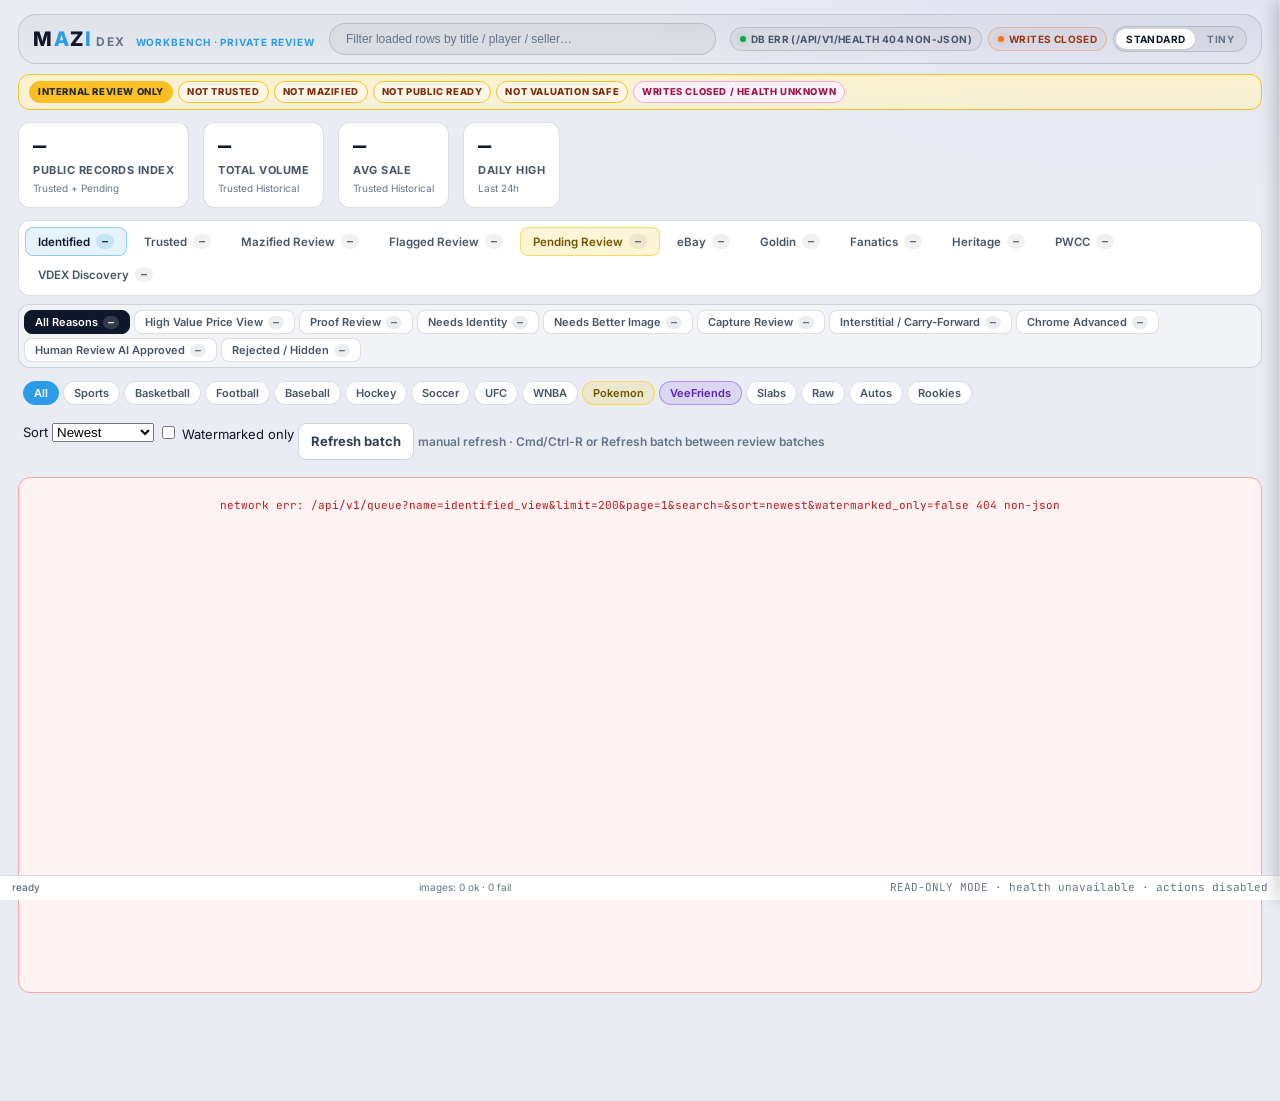
==== index.html @ 33706efd "Initial commit: mazidex-admin review workbench (8504) Private review workbench (FastAPI/uvicorn :850" ====
<!doctype html>
<html lang="en">
<head>
<meta charset="utf-8">
<meta name="viewport" content="width=device-width, initial-scale=1">
<title>MaziDex Workbench (private)</title>
<link rel="preconnect" href="https://fonts.googleapis.com">
<link rel="preconnect" href="https://fonts.gstatic.com" crossorigin>
<link href="https://fonts.googleapis.com/css2?family=Inter:wght@400;500;600;700;800&family=JetBrains+Mono:wght@400;600;700&display=swap" rel="stylesheet">
<link rel="stylesheet" href="/static/app.css?v=20260625-identified-all-v1">
</head>
<body class="density-standard">
<div class="shell">

  <!-- ===== HEADER ===== -->
  <header class="header" role="banner">
    <div class="brand">
      <div class="logo" aria-label="MaziDex logo">
        <span class="m">M</span><span class="a">A</span><span class="z">Z</span><span class="i">I</span><span class="dex">DEX</span>
      </div>
      <span class="tagline">Workbench &middot; Private Review</span>
    </div>
    <div class="search" role="search">
      <input id="filterSearch" type="search" placeholder="Filter loaded rows by title / player / seller…" autocomplete="off">
    </div>
    <div class="status-strip">
      <span class="status-pill"><span class="dot"></span> <span id="dbPill">db …</span></span>
      <span class="status-pill is-write" id="writePill"><span class="dot"></span> Write DRY-RUN</span>
      <div class="density-picker" role="radiogroup" aria-label="Tile density">
        <button class="density-btn is-active" data-density="standard" type="button" role="radio" aria-checked="true" title="Standard — readable tiles">Standard</button>
        <button class="density-btn" data-density="tiny" type="button" role="radio" aria-checked="false" title="Tiny — dense scan grid">Tiny</button>
      </div>
    </div>
  </header>

  <!-- ===== SAFETY BANNER ===== -->
  <div class="safety-banner" role="alert">
    <span class="sb-chip sb-internal">INTERNAL REVIEW ONLY</span>
    <span class="sb-chip">NOT TRUSTED</span>
    <span class="sb-chip">NOT MAZIFIED</span>
    <span class="sb-chip">NOT PUBLIC READY</span>
    <span class="sb-chip">NOT VALUATION SAFE</span>
    <span class="sb-chip sb-write" id="writeBanner">WRITE DRY-RUN / WRITES DISABLED</span>
  </div>

  <!-- ===== HEADER STATS ===== -->
  <section class="hero-stats" id="heroStats" aria-label="Workbench index stats">
    <div class="hero-stat" title="Trusted + Pending rows visible to the workbench.">
      <div class="hero-stat-val" id="statTotal">—</div>
      <div class="hero-stat-label">Public Records Index</div>
      <div class="hero-stat-sub">Trusted + Pending</div>
    </div>
    <div class="hero-stat">
      <div class="hero-stat-val" id="statVolume">—</div>
      <div class="hero-stat-label">Total Volume</div>
      <div class="hero-stat-sub">Trusted Historical</div>
    </div>
    <div class="hero-stat">
      <div class="hero-stat-val" id="statAvg">—</div>
      <div class="hero-stat-label">Avg Sale</div>
      <div class="hero-stat-sub">Trusted Historical</div>
    </div>
    <div class="hero-stat">
      <div class="hero-stat-val" id="statHigh">—</div>
      <div class="hero-stat-label">Daily High</div>
      <div class="hero-stat-sub">Last 24h</div>
    </div>
  </section>

  <!-- ===== PRIMARY NAV (Sources) ===== -->
  <nav class="primary-nav" id="sourceNav" role="tablist" aria-label="Sources">
    <button class="tab is-active" role="tab" aria-selected="true"  data-source="identified">
      <span class="tab-label">Identified</span>
      <span class="tab-count" data-count-for="identified">—</span>
    </button>
    <button class="tab" role="tab" aria-selected="false"  data-source="trusted">
      <span class="tab-label">Trusted</span>
      <span class="tab-count" data-count-for="trusted">—</span>
    </button>
    <button class="tab" role="tab" aria-selected="false" data-source="mazified">
      <span class="tab-label">Mazified Review</span>
      <span class="tab-count" data-count-for="mazified">—</span>
    </button>
    <button class="tab" role="tab" aria-selected="false" data-source="flagged_review">
      <span class="tab-label">Flagged Review</span>
      <span class="tab-count" data-count-for="flagged_review">—</span>
    </button>
    <button class="tab tab-pending" role="tab" aria-selected="false" data-source="working_queue">
      <span class="tab-label">Pending Review</span>
      <span class="tab-count" data-count-for="working_queue">—</span>
    </button>
    <button class="tab" role="tab" aria-selected="false" data-source="ebay">
      <span class="tab-label">eBay</span>
      <span class="tab-count" data-count-for="ebay">—</span>
    </button>
    <button class="tab" role="tab" aria-selected="false" data-source="goldin">
      <span class="tab-label">Goldin</span>
      <span class="tab-count" data-count-for="goldin">—</span>
    </button>
    <button class="tab" role="tab" aria-selected="false" data-source="fanatics">
      <span class="tab-label">Fanatics</span>
      <span class="tab-count" data-count-for="fanatics">—</span>
    </button>
    <button class="tab" role="tab" aria-selected="false" data-source="heritage">
      <span class="tab-label">Heritage</span>
      <span class="tab-count" data-count-for="heritage">—</span>
    </button>
    <button class="tab" role="tab" aria-selected="false" data-source="pwcc">
      <span class="tab-label">PWCC</span>
      <span class="tab-count" data-count-for="pwcc">—</span>
    </button>
    <button class="tab" role="tab" aria-selected="false" data-source="vdex_discovery" hidden>
      <span class="tab-label">VDEX Discovery</span>
      <span class="tab-count" data-count-for="vdex_discovery">—</span>
    </button>
  </nav>

  <!-- ===== REVIEW SUBNAV (shown for Working Queue source) ===== -->
  <nav class="review-subnav" id="reviewSubnav" role="tablist" aria-label="Review queues" hidden>
    <button class="rtab is-active" data-queue="working">All Reasons <span class="count" data-count="working">—</span></button>
    <button class="rtab" data-queue="high_value">High Value Price View <span class="count" data-count="high_value">—</span></button>
    <button class="rtab" data-queue="proof_review">Proof Review <span class="count" data-count="proof_review">—</span></button>
    <button class="rtab" data-queue="needs_identity">Needs Identity <span class="count" data-count="needs_identity">—</span></button>
    <button class="rtab" data-queue="needs_better_image">Needs Better Image <span class="count" data-count="needs_better_image">—</span></button>
    <button class="rtab" data-queue="capture_review">Capture Review <span class="count" data-count="capture_review">—</span></button>
    <button class="rtab" data-queue="interstitial_carry_forward">Interstitial / Carry-Forward <span class="count" data-count="interstitial_carry_forward">—</span></button>
    <button class="rtab" data-queue="chrome_advanced">Chrome Advanced <span class="count" data-count="chrome_advanced">—</span></button>
    <button class="rtab" data-queue="human_review_ai_approved">Human Review AI Approved <span class="count" data-count="human_review_ai_approved">—</span></button>
    <button class="rtab" data-queue="rejected_hidden">Rejected / Hidden <span class="count" data-count="rejected_hidden">—</span></button>
  </nav>
  <div class="queue-view-note" id="queueViewNote" hidden>
    Tabs are review filters/views. Rows can appear in more than one view; High Value is price metadata only.
  </div>

  <!-- ===== CATEGORY CHIPS ===== -->
  <div class="subnav" id="catNav" role="tablist" aria-label="Categories">
    <button class="subtab is-active" data-cat="all">All</button>
    <button class="subtab" data-cat="sports">Sports</button>
    <button class="subtab" data-cat="basketball">Basketball</button>
    <button class="subtab" data-cat="football">Football</button>
    <button class="subtab" data-cat="baseball">Baseball</button>
    <button class="subtab" data-cat="hockey">Hockey</button>
    <button class="subtab" data-cat="soccer">Soccer</button>
    <button class="subtab" data-cat="ufc">UFC</button>
    <button class="subtab" data-cat="wnba">WNBA</button>
    <button class="subtab subtab-pokemon" data-cat="pokemon">Pokemon</button>
    <button class="subtab subtab-veefriends" data-cat="veefriends">VeeFriends</button>
    <button class="subtab" data-cat="slabs">Slabs</button>
    <button class="subtab" data-cat="raw">Raw</button>
    <button class="subtab" data-cat="autos">Autos</button>
    <button class="subtab" data-cat="rookies">Rookies</button>
  </div>

  <!-- ===== GRID ===== -->
  <main id="grid" class="grid"></main>

  <!-- ===== DRAWER ===== -->
  <div id="drawer" class="drawer hidden" aria-hidden="true">
    <button id="drawer-close" class="drawer-close" aria-label="Close">&times;</button>
    <div id="drawer-content" class="drawer-content">loading…</div>
  </div>

  <!-- ===== FOOTER ===== -->
  <footer class="footbar">
    <span id="footer-status">ready</span>
    <span id="img-stats" class="muted">images: 0 ok &middot; 0 fail</span>
    <span class="muted" id="footer-write-state">read-only v0 &middot; decision writes disabled &middot; POST returns 503 dry-run echo</span>
  </footer>

</div>

<script src="/static/app.js?v=20260625-identified-all-v1" defer></script>
</body>
</html>
---- static/app.css ----
/* mazidex-admin v0.0.3 — 9009-aligned light theme, dense panels, card-first grid. */

:root {
  --bg:            #e9ecf2;
  --panel:         #ffffff;
  --panel-2:       #f1f3f7;
  --panel-3:       #e2e6ee;
  --text:          #0f172a;
  --muted:         #475569;
  --muted-2:       #64748b;
  --hairline:      rgba(15, 23, 42, 0.14);
  --grid:          rgba(15, 23, 42, 0.08);

  --brittany:      #2d9ce6;
  --brittany-soft: rgba(45, 156, 230, 0.12);
  --purple:        #7c3aed;
  --purple-soft:   rgba(124, 58, 237, 0.12);
  --orange:        #f97316;
  --orange-soft:   rgba(249, 115, 22, 0.12);
  --green:         #16a34a;
  --red:           #dc2626;

  --wn-yellow:        #f5c518;
  --wn-yellow-soft:   rgba(245, 197, 24, 0.18);
  --wn-yellow-line:   rgba(245, 197, 24, 0.55);
  --wn-text:          #6f5500;

  --pk-yellow:        #ffcb05;
  --pk-yellow-soft:   rgba(255, 203, 5, 0.14);
  --pk-text:          #6f5500;

  --font-sans: "Inter", -apple-system, BlinkMacSystemFont, "SF Pro Display",
               "Segoe UI", Roboto, Helvetica, Arial, sans-serif;
  --font-mono: "JetBrains Mono", "SF Mono", ui-monospace, Menlo, Consolas, monospace;

  --r-sm: 8px;
  --r-md: 12px;
  --r-lg: 18px;
  --shadow-1: 0 1px 2px rgba(15, 23, 42, 0.06), 0 6px 18px rgba(15, 23, 42, 0.10);
}

* { box-sizing: border-box; }
html, body {
  margin: 0; padding: 0;
  background: var(--bg);
  color: var(--text);
  font-family: var(--font-sans);
  font-size: 13px;
  line-height: 1.45;
  -webkit-font-smoothing: antialiased;
}
body {
  min-height: 100vh;
  background:
    radial-gradient(900px 500px at 88% -10%, rgba(123,92,255,0.08), transparent 60%),
    radial-gradient(700px 400px at -10% 120%, rgba(63,167,255,0.08), transparent 60%),
    var(--bg);
  background-attachment: fixed;
  padding-bottom: 36px;
}
button { font-family: inherit; cursor: pointer; }
img { display: block; max-width: 100%; }

.shell { max-width: 1480px; margin: 0 auto; padding: 14px 18px 60px; }

/* ───────── Header ───────── */
.header {
  display: grid;
  grid-template-columns: auto 1fr auto;
  gap: 14px;
  align-items: center;
  padding: 8px 14px;
  background: linear-gradient(180deg, rgba(0,0,0,0.04), rgba(0,0,0,0.01));
  border: 1px solid var(--hairline);
  border-radius: var(--r-lg);
}
.brand { display: flex; align-items: baseline; gap: 10px; }
.logo {
  font-weight: 800; font-size: 20px; letter-spacing: 0.5px;
  display: inline-flex; align-items: baseline; gap: 1px;
}
.logo .m, .logo .z { color: var(--text); }
.logo .a, .logo .i { color: var(--brittany); }
.logo .dex {
  font-size: 12px; font-weight: 700; letter-spacing: 1.5px;
  color: var(--muted-2); margin-left: 4px;
}
.tagline {
  color: var(--brittany);
  font-size: 10px; font-weight: 700; letter-spacing: 0.9px;
  text-transform: uppercase;
}
.search {
  position: relative; display: flex; align-items: center;
  width: min(540px, 100%); margin: 0 auto;
  padding: 7px 14px;
  border-radius: 999px;
  background: rgba(0,0,0,0.04);
  border: 1px solid var(--hairline);
  transition: border-color 0.15s, box-shadow 0.15s;
}
.search:focus-within {
  border-color: rgba(45,156,230,0.55);
  box-shadow: 0 0 0 3px rgba(45,156,230,0.10);
}
.search input {
  flex: 1; background: transparent; border: 0; outline: 0;
  color: var(--text); font-size: 12px;
}
.search input::placeholder { color: var(--muted-2); }

.status-strip {
  display: flex; align-items: center; gap: 6px;
  flex-wrap: wrap; justify-content: flex-end;
}
.status-pill {
  display: inline-flex; align-items: center; gap: 5px;
  padding: 4px 9px;
  font-size: 10px; font-weight: 700; letter-spacing: 0.4px;
  text-transform: uppercase;
  border-radius: 999px;
  border: 1px solid var(--hairline);
  background: rgba(0,0,0,0.03);
  color: var(--muted);
}

.pager-control {
  display: inline-flex;
  align-items: center;
  gap: 6px;
  padding: 3px 6px;
  border: 1px solid var(--hairline);
  border-radius: var(--r-sm);
  background: rgba(255,255,255,0.72);
  color: var(--muted);
  font-size: 11px;
  font-weight: 700;
}
.pager-control select {
  height: 26px;
  border: 1px solid var(--hairline);
  border-radius: 6px;
  background: #fff;
  color: var(--text);
  font: inherit;
}
.pager-control button {
  width: 26px;
  height: 26px;
  border: 1px solid var(--hairline);
  border-radius: 6px;
  background: #fff;
  color: var(--text);
  font-size: 18px;
  line-height: 1;
}
.pager-control button:disabled {
  opacity: 0.4;
  cursor: default;
}
.page-label,
.row-window {
  white-space: nowrap;
}
.row-window {
  color: var(--muted-2);
}
.status-pill .dot {
  width: 6px; height: 6px; border-radius: 50%;
  background: var(--green);
  box-shadow: 0 0 6px rgba(22,163,74,0.55);
}
.status-pill.is-write .dot { background: var(--orange); box-shadow: 0 0 6px rgba(249,115,22,0.55); }
.status-pill.is-write { color: #9a3412; border-color: rgba(249,115,22,0.35); }

.density-picker {
  display: inline-flex; gap: 2px;
  border-radius: 999px; padding: 2px;
  background: rgba(0,0,0,0.04);
  border: 1px solid var(--hairline);
}
.density-btn {
  background: transparent; border: 0; border-radius: 999px;
  padding: 4px 10px; font-size: 10px; font-weight: 700;
  letter-spacing: 0.4px; text-transform: uppercase;
  color: var(--muted-2);
}
.density-btn:hover { color: var(--text); }
.density-btn.is-active {
  background: var(--panel); color: var(--text);
  box-shadow: 0 1px 2px rgba(15,23,42,0.10);
}

/* ───────── Safety banner ───────── */
.safety-banner {
  display: flex; flex-wrap: wrap; gap: 5px;
  margin-top: 10px;
  padding: 6px 10px;
  background: linear-gradient(0deg, rgba(254,243,199,0.65), rgba(254,243,199,0.85));
  border: 1px solid #fbbf24;
  border-radius: var(--r-md);
}
.sb-chip {
  font-size: 9.5px; font-weight: 800; letter-spacing: 0.6px;
  padding: 3px 8px; border-radius: 999px;
  background: #fff7e6; color: #7c2d12;
  border: 1px solid #fbbf24;
}
.sb-chip.sb-internal { background: #fbbf24; color: #1f2937; }
.sb-chip.sb-write { background: #fdf2f8; color: #9d174d; border-color: #f9a8d4; }

/* ───────── Hero stats ───────── */
.hero-stats {
  display: flex;
  flex-wrap: wrap;
  align-items: stretch;
  gap: 14px;
  margin-top: 12px;
}
.hero-funnel {
  display: flex;
  align-items: stretch;
  gap: 10px;
  flex: 1 1 auto;
  min-width: 0;
}
.hero-funnel .hero-stat { flex: 1 1 0; min-width: 0; }
.hero-aside { display: flex; flex: 0 0 auto; }
.hero-funnel-arrow {
  flex: 0 0 auto;
  align-self: center;
  font-size: 18px; font-weight: 700;
  color: var(--muted-2);
  user-select: none;
}
.hero-stat {
  background: var(--panel);
  border: 1px solid var(--hairline);
  border-radius: var(--r-md);
  padding: 12px 14px;
  position: relative;
  transition: border-color 0.12s, box-shadow 0.12s;
}
.hero-stat-aside { border-style: dashed; min-width: 150px; }
.hero-stat:hover { border-color: rgba(45,156,230,0.35); box-shadow: var(--shadow-1); }
.hero-stat-val {
  font-family: var(--font-mono);
  font-weight: 700; font-size: 22px;
  color: var(--text);
  line-height: 1.1;
}
.hero-stat-label {
  font-size: 11px; font-weight: 700; letter-spacing: 0.5px;
  text-transform: uppercase; color: var(--muted);
  margin-top: 4px;
}
.hero-stat-sub {
  font-size: 10px; color: var(--muted-2); margin-top: 2px;
}

/* ───────── Primary nav (sources) ───────── */
.primary-nav {
  display: flex; flex-wrap: wrap; gap: 4px;
  margin-top: 12px;
  padding: 6px;
  background: var(--panel);
  border: 1px solid var(--hairline);
  border-radius: var(--r-md);
}
.primary-nav .tab {
  display: inline-flex; align-items: center; gap: 6px;
  padding: 6px 12px;
  font-size: 11.5px; font-weight: 600;
  border-radius: var(--r-sm);
  background: transparent;
  border: 1px solid transparent;
  color: var(--muted);
}
.primary-nav .tab:hover { background: rgba(45,156,230,0.06); color: var(--text); }
.primary-nav .tab.is-active {
  background: var(--brittany-soft);
  border-color: rgba(45,156,230,0.45);
  color: var(--text);
}
.primary-nav .tab .tab-count {
  font-family: var(--font-mono);
  font-size: 10px; font-weight: 700;
  padding: 1px 6px; border-radius: 999px;
  background: rgba(15,23,42,0.06);
  color: var(--muted);
}
.primary-nav .tab.is-active .tab-count {
  background: rgba(45,156,230,0.18);
  color: var(--text);
}
.primary-nav .tab-pending {
  border-color: rgba(245,197,24,0.55);
  background: var(--wn-yellow-soft);
  color: var(--wn-text);
}
.primary-nav .tab-pending.is-active {
  background: var(--wn-yellow);
  color: #1f2937;
  border-color: #b8860b;
}

/* ───────── Review subnav (queue filters under Working Queue) ───────── */
.review-subnav {
  display: flex; flex-wrap: wrap; gap: 4px;
  margin-top: 8px;
  padding: 5px;
  background: var(--panel-2);
  border: 1px solid var(--hairline);
  border-radius: var(--r-md);
}
.review-subnav .rtab {
  display: inline-flex; align-items: center; gap: 5px;
  padding: 4px 10px;
  font-size: 11px; font-weight: 600;
  border-radius: var(--r-sm);
  background: var(--panel);
  border: 1px solid var(--hairline);
  color: var(--muted);
}
.review-subnav .rtab:hover { color: var(--text); border-color: rgba(45,156,230,0.45); }
.review-subnav .rtab.is-active {
  background: var(--text); color: #fff; border-color: var(--text);
}
.review-subnav .rtab .count {
  font-family: var(--font-mono);
  font-size: 10px;
  padding: 0 5px; border-radius: 999px;
  background: rgba(15,23,42,0.08);
  color: var(--muted);
}
.review-subnav .rtab.is-active .count {
  background: rgba(255,255,255,0.15); color: #fff;
}
.queue-view-note {
  margin: 6px 5px 0;
  color: var(--muted);
  font-size: 11px;
  line-height: 1.4;
}

/* ───────── Category subnav ───────── */
.subnav {
  display: flex; flex-wrap: wrap; gap: 4px;
  margin-top: 8px;
  padding: 5px;
  background: transparent;
}
.subtab {
  padding: 4px 10px;
  font-size: 11px; font-weight: 600;
  border-radius: 999px;
  background: var(--panel);
  border: 1px solid var(--hairline);
  color: var(--muted);
}
.subtab:hover { color: var(--text); border-color: rgba(45,156,230,0.45); }
.subtab.is-active {
  background: var(--brittany); color: #fff; border-color: var(--brittany);
}
.subtab-pokemon { border-color: rgba(255,203,5,0.55); background: var(--pk-yellow-soft); color: var(--pk-text); }
.subtab-pokemon.is-active { background: var(--pk-yellow); color: #1f2937; border-color: #b8860b; }
.subtab-veefriends { border-color: rgba(124,58,237,0.45); background: var(--purple-soft); color: #5b21b6; }
.subtab-veefriends.is-active { background: var(--purple); color: #fff; border-color: var(--purple); }

/* ───────── Grid ───────── */
.grid {
  display: grid;
  grid-template-columns: repeat(auto-fill, minmax(220px, 1fr));
  gap: 10px;
  padding: 12px 0;
  min-height: 60vh;
  transition: opacity 0.10s ease;
}
body.density-tiny .grid {
  grid-template-columns: repeat(auto-fill, minmax(140px, 1fr));
  gap: 6px;
}

/* While a new lane/source is being fetched we dim the grid so any
   in-flight tiles read as "transient" and the previous lane cannot
   appear to overlap the new one. startLoading() in app.js adds the
   class; the next renderGrid() removes it implicitly via endLoading(). */
.grid.is-loading {
  opacity: 0.35;
  pointer-events: none;
}
.empty.loading {
  color: var(--muted-2);
  font-style: italic;
  border-style: dashed;
}

/* ───────── Tile (card-first) ───────── */
.tile {
  background: var(--panel);
  border: 1px solid var(--hairline);
  border-radius: var(--r-md);
  overflow: hidden;
  cursor: pointer;
  display: flex; flex-direction: column;
  transition: transform 0.05s, border-color 0.10s, box-shadow 0.10s;
}
.tile:hover {
  border-color: rgba(45,156,230,0.55);
  box-shadow: var(--shadow-1);
  transform: translateY(-1px);
}
.tile.bucket-trusted_candidate { border-left: 3px solid var(--green); }
.tile.bucket-review_high_value { border-left: 3px solid var(--orange); }
.tile.bucket-flag_review       { border-left: 3px solid var(--red); }
.tile.bucket-raw_only          { border-left: 3px solid var(--muted); }
.tile.bucket-reject_evidence   { border-left: 3px solid #7f1d1d; }

.tile-img-wrap {
  width: 100%;
  aspect-ratio: 3 / 4;
  background: #fafbfd;
  display: flex; align-items: center; justify-content: center;
  overflow: hidden;
  position: relative;
}
.tile-img {
  width: 100%; height: 100%;
  object-fit: contain;
  background: #fff;
  display: block;
}
.tile-img-fallback {
  position: absolute; inset: 0;
  display: none;
  align-items: center; justify-content: center;
  flex-direction: column;
  background: #f1f3f7;
  color: var(--muted-2);
  font-size: 10px;
  text-align: center;
  padding: 8px;
}
.tile-img-fallback.show { display: flex; }
.tile-img-fallback .icon {
  font-size: 22px; opacity: 0.5; line-height: 1; margin-bottom: 4px;
}

.tile-body { padding: 6px 8px 8px; }
.tile-title {
  font-weight: 700; font-size: 12px;
  color: var(--text);
  line-height: 1.25;
  display: -webkit-box;
  -webkit-line-clamp: 2;
  -webkit-box-orient: vertical;
  overflow: hidden;
  margin-bottom: 3px;
  min-height: 2.5em;
}
.tile-sub {
  font-size: 10px; color: var(--muted);
  line-height: 1.3;
  display: -webkit-box;
  -webkit-line-clamp: 1;
  -webkit-box-orient: vertical;
  overflow: hidden;
  margin-bottom: 4px;
}
.tile-meta {
  font-size: 10px; color: var(--muted);
  line-height: 1.4;
  display: flex; flex-wrap: wrap; gap: 4px 8px;
}
.tile-meta .price { font-weight: 800; color: #047857; font-size: 12px; }
.tile-meta .source-badge {
  font-family: ui-monospace, SFMono-Regular, Menlo, monospace;
  font-size: 9px;
  padding: 0 5px;
  border-radius: 3px;
  background: #eef2ff;
  border: 1px solid #818cf8;
  color: #3730a3;
  font-weight: 700;
}
.tile-meta .seller { color: #1d4ed8; }
.tile-meta .auction { color: var(--muted-2); }
.tile-chips { display: flex; flex-wrap: wrap; gap: 2px; margin-top: 5px; }
.why-here {
  margin-top: 4px;
  color: var(--muted);
  font-size: 9.5px;
  line-height: 1.35;
}

/* ───────── Safety badges (row-defect signals, separate from posture chips) ─────────
   Posture chips above are LANE state. Safety badges are ROW DEFECTS.
   Rendered as a separate row below tile-chips with a thin top divider so
   operators can read them at a glance. Absent values render as "unknown",
   never "safe". */
.safety-badges {
  display: flex; flex-wrap: wrap; gap: 2px;
  margin-top: 4px;
  padding-top: 4px;
  border-top: 1px dashed var(--hairline);
}
.safety-badge {
  font-size: 9px;
  padding: 1px 6px;
  border-radius: 2px;
  border: 1px solid var(--hairline);
  background: var(--panel-2);
  color: var(--muted);
  letter-spacing: 0.2px;
  white-space: nowrap;
  line-height: 1.5;
  font-family: ui-monospace, SFMono-Regular, Menlo, monospace;
}
.safety-badge.sev-unknown {
  background: #f1f5f9; border-color: #cbd5e1; color: #64748b;
  font-style: italic;
}
.safety-badge.sev-ok {
  background: #ecfdf5; border-color: #34d399; color: #065f46;
}
.safety-badge.sev-info {
  background: #eff6ff; border-color: #60a5fa; color: #1d4ed8;
}
.safety-badge.sev-warn {
  background: #fffbeb; border-color: #fbbf24; color: #92400e;
}
.safety-badge.sev-block {
  background: #fef2f2; border-color: #fb7185; color: #be123c; font-weight: 700;
}
.price-audit-badges {
  display: flex;
  flex-wrap: wrap;
  gap: 3px;
  margin-top: 4px;
  padding-top: 4px;
  border-top: 1px dashed var(--hairline);
}
.price-audit-badge {
  font-size: 9px;
  padding: 1px 6px;
  border-radius: 2px;
  border: 1px solid var(--hairline);
  letter-spacing: 0.2px;
  white-space: nowrap;
  line-height: 1.5;
  font-family: ui-monospace, SFMono-Regular, Menlo, monospace;
  font-weight: 800;
}
.price-audit-badge.red {
  background: #fef2f2;
  border-color: #ef4444;
  color: #991b1b;
}
.price-audit-badge.amber {
  background: #fffbeb;
  border-color: #f59e0b;
  color: #92400e;
}

/* Tiny density adjustments — keep tiles clickable, lose padding */
body.density-tiny .tile-body { padding: 4px 6px 6px; }
body.density-tiny .tile-title {
  font-size: 11px;
  -webkit-line-clamp: 2;
  min-height: 2.4em;
  margin-bottom: 2px;
}
body.density-tiny .tile-sub { display: none; }
body.density-tiny .tile-meta { font-size: 9.5px; gap: 3px 6px; }
body.density-tiny .tile-meta .price { font-size: 11px; }
body.density-tiny .tile-chips { display: none; }
body.density-tiny .why-here { display: none; }
body.density-tiny .safety-badges { display: none; }

/* ───────── Chips ───────── */
.chip {
  font-size: 9px;
  padding: 1px 6px;
  border-radius: 3px;
  background: var(--panel-2);
  border: 1px solid var(--hairline);
  color: var(--muted);
  letter-spacing: 0.2px;
  white-space: nowrap;
  line-height: 1.5;
}
.chip.internal { background: #fef3c7; border-color: #fbbf24; color: #78350f; font-weight: 700; }
.chip.not-trusted, .chip.not-mazified, .chip.not-public-ready,
.chip.not-valuation-safe { background: #fef2f2; border-color: #fca5a5; color: #991b1b; }
.chip.high-value { background: #ecfdf5; border-color: #34d399; color: #065f46; font-weight: 700; }
.chip.proof-blocked, .chip.hard-blocked,
.chip.proof-internal-only { background: #fff1f2; border-color: #fb7185; color: #be123c; }
.chip.visual-context-hold { background: #fce7f3; border-color: #f9a8d4; color: #9d174d; }
.chip.binding-review, .chip.identity-repair { background: #f5f3ff; border-color: #c084fc; color: #6d28d9; }
.chip.human-review-required { background: #fffbeb; border-color: #fbbf24; color: #92400e; }
.chip.public-image-safe-false { background: var(--panel-2); border-color: var(--hairline); color: var(--muted); }

/* External reference-comp chips (eBay / Goldin tiles) */
.chip.external-comp {
  background: #eef2ff; border-color: #818cf8; color: #3730a3; font-weight: 700;
}
.chip.reference-only {
  background: #f1f5f9; border-color: #94a3b8; color: #334155;
}
.chip.obo-excluded {
  background: #f0fdf4; border-color: #4ade80; color: #166534;
}
.chip.verified-price-eligible {
  background: #ecfeff; border-color: #22d3ee; color: #155e75; font-weight: 700;
}

/* External tile (eBay / Goldin) — visually distinct from Whatnot tiles
   so QA can tell at a glance these are NOT Whatnot captures.            */
.tile.tile-external {
  border-left: 3px solid #818cf8;
  cursor: default;
}
.tile.tile-external .tile-img { background: #fafafa; }
.tile.tile-external:hover {
  /* No "open drawer" affordance — these tiles do not open the drawer. */
  box-shadow: none;
  transform: none;
}

/* ───────── Drawer ───────── */
.drawer {
  position: fixed; top: 0; right: 0; height: 100vh;
  width: min(1320px, 96vw);
  background: var(--panel);
  box-shadow: -4px 0 16px rgba(0,0,0,0.20);
  overflow-y: auto;
  z-index: 50;
  transition: transform 0.15s;
}
.drawer.hidden { transform: translateX(100%); pointer-events: none; }
.drawer-close {
  position: absolute; top: 8px; right: 10px;
  background: var(--panel-2); border: 1px solid var(--hairline); border-radius: 6px;
  font-size: 20px; line-height: 1;
  color: var(--muted);
  width: 30px; height: 30px;
}
.drawer-content { padding: 20px 24px 30px; }
.drawer-content h2 { font-size: 17px; margin: 0 0 6px; color: var(--text); }
.drawer-content h3 {
  font-size: 11px; margin: 14px 0 4px; color: var(--muted);
  text-transform: uppercase; letter-spacing: 0.5px;
}
.drawer-content .meta { font-size: 11px; color: var(--muted); line-height: 1.55; }
.drawer-content .meta .price { font-weight: 800; color: #047857; font-size: 13px; }
.drawer-content .images {
  display: grid; grid-template-columns: 1fr 1fr 1fr; gap: 8px; margin-top: 4px;
}
.drawer-content .images .slot {
  background: var(--panel-2);
  aspect-ratio: 3/4;
  border: 1px solid var(--hairline);
  border-radius: 6px;
  display: flex; align-items: center; justify-content: center;
  color: var(--muted-2); font-size: 10px;
  overflow: hidden;
  position: relative;
}
.drawer-content .images .slot img { width: 100%; height: 100%; object-fit: contain; }
.drawer-content .slot-label { text-align: center; font-size: 10px; color: var(--muted); margin-top: 3px; }
.bbg-capture-grid {
  display: grid;
  grid-template-columns: repeat(3, minmax(0, 1fr));
  gap: 8px;
}
.bbg-capture .slot {
  background: var(--panel-2);
  aspect-ratio: 3/4;
  border: 1px solid var(--hairline);
  border-radius: 6px;
  display: flex;
  align-items: center;
  justify-content: center;
  color: var(--muted-2);
  font-size: 10px;
  overflow: hidden;
}
.bbg-capture .slot img {
  width: 100%;
  height: 100%;
  object-fit: contain;
}

@media (max-width: 760px) {
  .drawer {
    width: 100vw;
  }
  .drawer-content {
    padding: 18px 14px 28px;
  }
  .bbg-titlebar,
  .bbg-layout {
    grid-template-columns: 1fr;
  }
  .bbg-status-stack {
    justify-content: flex-start;
    max-width: none;
    padding-right: 34px;
  }
  .bbg-capture-grid {
    grid-template-columns: 1fr;
  }
}

/* ───────── Bloomberg record drawer shell ───────── */
.bbg-drawer-shell {
  color: var(--text);
}
.bbg-titlebar {
  display: grid;
  grid-template-columns: 1fr auto;
  gap: 14px;
  align-items: start;
  padding-bottom: 12px;
  border-bottom: 1px solid var(--hairline);
}
.bbg-titlebar h2 {
  font-size: 22px;
  line-height: 1.15;
  margin-right: 34px;
}
.bbg-kicker {
  font-size: 10px;
  font-weight: 800;
  letter-spacing: 0.6px;
  text-transform: uppercase;
  color: var(--brittany);
  margin-bottom: 5px;
}
.bbg-subtitle {
  color: var(--muted);
  font-size: 12px;
}
.bbg-status-stack {
  display: flex;
  flex-wrap: wrap;
  gap: 4px;
  justify-content: flex-end;
  max-width: 360px;
  padding-right: 34px;
}
.bbg-status-stack span {
  font-size: 9px;
  font-weight: 800;
  letter-spacing: 0.4px;
  padding: 3px 7px;
  border-radius: 999px;
  border: 1px solid #fca5a5;
  background: #fef2f2;
  color: #991b1b;
  white-space: nowrap;
}
.bbg-layout {
  display: grid;
  grid-template-columns: minmax(0, 1.55fr) minmax(360px, 0.9fr);
  gap: 14px;
  margin-top: 14px;
}
.bbg-main,
.bbg-side {
  display: flex;
  flex-direction: column;
  gap: 10px;
  min-width: 0;
}
.bbg-card {
  background: var(--panel);
  border: 1px solid var(--hairline);
  border-radius: var(--r-md);
  padding: 12px;
  box-shadow: 0 1px 0 rgba(15, 23, 42, 0.02);
}
.bbg-card h3 {
  margin-top: 0;
  color: var(--text);
}
.bbg-card-head {
  display: flex;
  justify-content: space-between;
  gap: 12px;
  align-items: start;
}
.bbg-card-head p,
.bbg-note {
  margin: 0;
  color: var(--muted);
  font-size: 11px;
}
.bbg-legend {
  display: flex;
  flex-wrap: wrap;
  gap: 6px;
  justify-content: flex-end;
}
.source-legend {
  display: inline-flex;
  align-items: center;
  gap: 4px;
  font-size: 10px;
  font-weight: 700;
  color: var(--muted);
}
.source-legend i {
  width: 8px;
  height: 8px;
  border-radius: 999px;
  display: inline-block;
}
.bbg-controls {
  display: flex;
  flex-direction: column;
  gap: 5px;
  margin: 10px 0;
}
.bbg-control-row {
  display: flex;
  flex-wrap: wrap;
  gap: 4px;
}
.bbg-control,
.bbg-toggle {
  border: 1px solid var(--hairline);
  background: var(--panel-2);
  color: var(--muted);
  border-radius: 999px;
  padding: 3px 8px;
  font-size: 10px;
  font-weight: 800;
  text-transform: uppercase;
}
.bbg-control.is-active {
  color: #fff;
  background: var(--text);
  border-color: var(--text);
}
.bbg-control.source {
  background: #f8fafc;
}
.bbg-toggle {
  cursor: default;
  border-style: dashed;
}
.bbg-chart {
  width: 100%;
  height: 250px;
  display: block;
}
.bbg-chart rect {
  fill: #fbfcff;
  stroke: var(--hairline);
}
.bbg-grid line {
  stroke: rgba(15, 23, 42, 0.10);
}
.bbg-grid text {
  font-size: 10px;
  fill: var(--muted-2);
  font-family: var(--font-mono);
}
.bbg-axis {
  stroke: rgba(15, 23, 42, 0.24);
}
.bbg-area {
  fill: rgba(45, 108, 223, 0.12);
  stroke: none;
}
.bbg-line {
  fill: none;
  stroke: #2d6cdf;
  stroke-width: 2.4;
  stroke-linecap: round;
  stroke-linejoin: round;
}
.bbg-point {
  cursor: crosshair;
}
.bbg-dot {
  filter: drop-shadow(0 1px 2px rgba(15, 23, 42, 0.22));
}
.bbg-point-tip {
  opacity: 0;
  pointer-events: none;
  transition: opacity 120ms ease;
  overflow: visible;
}
.bbg-point:hover .bbg-point-tip,
.bbg-point:focus .bbg-point-tip {
  opacity: 1;
}
.bbg-point-card {
  width: 166px;
  min-height: 118px;
  display: grid;
  grid-template-columns: 52px 1fr;
  gap: 8px;
  padding: 7px;
  border: 1px solid rgba(148, 163, 184, 0.45);
  border-radius: 8px;
  background: #fff;
  box-shadow: 0 14px 28px rgba(15, 23, 42, 0.22);
  color: var(--text);
}
.bbg-point-card img,
.bbg-point-noimg {
  width: 52px;
  height: 70px;
  object-fit: cover;
  border-radius: 6px;
  background: #eef2f7;
}
.bbg-point-noimg {
  display: grid;
  place-items: center;
  color: var(--muted-2);
  font-size: 9px;
  text-transform: uppercase;
}
.bbg-point-card-body {
  min-width: 0;
  display: flex;
  flex-direction: column;
  gap: 2px;
}
.bbg-point-card-body b {
  font-size: 13px;
}
.bbg-point-card-body span {
  color: var(--muted);
  font-size: 10px;
}
.bbg-point-card-body small {
  max-height: 46px;
  overflow: hidden;
  color: var(--text);
  font-size: 10px;
  line-height: 1.18;
}
.bbg-empty-state {
  margin-top: 8px;
  padding: 10px 12px;
  border: 1px dashed var(--hairline);
  border-radius: var(--r-sm);
  background: var(--panel-2);
  color: var(--muted);
  font-size: 11px;
}
.bbg-empty-state.small {
  margin-top: 0;
}
.bbg-metric-grid {
  display: grid;
  grid-template-columns: repeat(4, minmax(0, 1fr));
  gap: 8px;
  margin-bottom: 8px;
}
.bbg-metric-grid div {
  background: var(--panel-2);
  border: 1px solid var(--hairline);
  border-radius: var(--r-sm);
  padding: 8px;
}
.bbg-metric-grid strong {
  display: block;
  color: var(--muted);
  font-size: 10px;
  text-transform: uppercase;
}
.bbg-metric-grid span {
  display: block;
  margin-top: 3px;
  font-family: var(--font-mono);
  font-size: 16px;
  font-weight: 800;
  color: var(--text);
}
.bbg-capture .slot {
  background: var(--panel-2);
  border: 1px solid var(--hairline);
  border-radius: var(--r-sm);
  aspect-ratio: 3 / 4;
  display: flex;
  align-items: center;
  justify-content: center;
  overflow: hidden;
}
.bbg-capture img {
  width: 100%;
  height: 100%;
  object-fit: contain;
}
.bbg-badges .safety-badges {
  border-top: 0;
  margin: 6px 0 8px;
  padding-top: 0;
}
.bbg-blockers {
  margin: 0;
  padding-left: 18px;
  color: #991b1b;
  font-size: 11px;
}
.bbg-blockers li {
  margin: 2px 0;
}
.bbg-raw summary {
  cursor: pointer;
  color: var(--brittany);
  font-weight: 800;
  text-transform: uppercase;
  font-size: 10px;
}
.bbg-raw pre {
  max-height: 360px;
  overflow: auto;
  background: #0f172a;
  color: #e2e8f0;
  border-radius: var(--r-sm);
  padding: 10px;
  font-size: 10px;
}

.bbg-performance-head {
  display: grid;
  grid-template-columns: repeat(2, minmax(0, 1fr));
  gap: 12px;
  margin: 12px 0 10px;
  padding-top: 10px;
  border-top: 1px solid var(--hairline);
}
.bbg-performance-head div,
.bbg-performance-item {
  min-width: 0;
}
.bbg-performance-head span,
.bbg-performance-item span {
  display: block;
  color: var(--muted);
  font-size: 11px;
  font-weight: 700;
}
.bbg-performance-head strong {
  display: block;
  margin-top: 3px;
  font-size: 22px;
  line-height: 1.05;
  color: var(--text);
}
.bbg-performance-grid {
  display: grid;
  grid-template-columns: repeat(4, minmax(0, 1fr));
  gap: 10px 12px;
}
.bbg-performance-item strong {
  display: block;
  margin-top: 2px;
  font-size: 18px;
  line-height: 1.05;
  color: var(--text);
}
.bbg-performance-item.accent strong {
  color: var(--brittany);
}
.bbg-point-noimg {
  padding: 5px;
  text-align: center;
  gap: 2px;
}
.bbg-point-noimg b,
.bbg-point-noimg span {
  display: block;
  font-size: 8px;
  line-height: 1.05;
}
.bbg-point-noimg b {
  color: var(--text);
}
.bbg-point-noimg span {
  color: var(--muted-2);
  text-transform: none;
}
.tile-admit-btn.is-locked {
  background: #e5e7eb;
  color: #64748b;
  cursor: not-allowed;
}
.tile-admit-btn.is-approved {
  background: #111827;
  color: #fff;
  cursor: default;
}

@media (max-width: 980px) {
  .bbg-performance-grid {
    grid-template-columns: repeat(2, minmax(0, 1fr));
  }

  .bbg-titlebar,
  .bbg-layout {
    grid-template-columns: 1fr;
  }
  .bbg-status-stack {
    justify-content: flex-start;
    padding-right: 34px;
  }
  .bbg-metric-grid {
    grid-template-columns: repeat(2, minmax(0, 1fr));
  }
}

.actions { display: flex; flex-wrap: wrap; gap: 5px; margin-top: 6px; }
.action-btn {
  font-size: 10px; padding: 5px 10px;
  border: 1px solid var(--hairline); border-radius: 6px;
  background: var(--panel-2); color: var(--muted);
}
.action-btn[disabled] {
  opacity: 0.55; cursor: not-allowed;
  text-decoration: line-through dotted var(--muted-2);
}
.action-btn:hover:not([disabled]) {
  background: var(--brittany-soft); border-color: rgba(45,156,230,0.55); color: var(--text);
}

.decisions-list { font-size: 10px; color: var(--muted); margin-top: 4px; }
.decisions-list .row {
  padding: 3px 0; border-bottom: 1px dotted var(--hairline);
  font-family: var(--font-mono);
}
.decisions-list .row .dec { color: var(--purple); font-weight: 700; }
.decisions-list .row .ts { color: var(--muted-2); font-size: 9px; }

/* ───────── Empty / error / placeholder ───────── */
.empty, .placeholder {
  grid-column: 1 / -1;
  text-align: center; padding: 40px 20px;
  color: var(--muted-2);
  background: var(--panel);
  border: 1px dashed var(--hairline);
  border-radius: var(--r-md);
}
.placeholder strong { color: var(--text); font-weight: 700; }
.placeholder .ph-sub { font-size: 11px; margin-top: 4px; color: var(--muted-2); }

.error {
  grid-column: 1 / -1;
  text-align: center; padding: 20px;
  color: #b91c1c; background: #fef2f2;
  border: 1px solid #fca5a5; border-radius: var(--r-md);
  font-family: var(--font-mono); font-size: 11px;
}

/* ───────── Footer ───────── */
.footbar {
  position: fixed; bottom: 0; left: 0; right: 0;
  background: var(--panel); color: var(--muted);
  font-size: 10px;
  padding: 4px 12px;
  display: flex; justify-content: space-between;
  border-top: 1px solid var(--hairline);
  z-index: 25;
}
.muted { color: var(--muted-2); }


/* ====================================================================== */
/* SAFETY-RAIL ADDITIONS (2026-05-29)                                     */
/* drift banner + disabled action buttons + footer write-state truth      */
/* ====================================================================== */

.drift-banner {
  background: #fef2f2;
  border: 1px solid #fca5a5;
  color: #991b1b;
  padding: 12px 16px;
  margin: 8px 0 12px 0;
  border-radius: 6px;
  font-family: 'Inter', -apple-system, sans-serif;
}
.drift-banner-title {
  font-weight: 800;
  font-size: 14px;
  letter-spacing: 0.06em;
  text-transform: uppercase;
  color: #7f1d1d;
}
.drift-banner-msg {
  margin: 4px 0 8px 0;
  font-size: 13px;
  color: #991b1b;
}
.drift-banner-diffs {
  display: flex;
  flex-direction: column;
  gap: 4px;
  font-size: 12px;
  color: #6b1818;
}
.drift-banner-diffs code {
  background: #fee2e2;
  padding: 1px 4px;
  border-radius: 3px;
  font-family: 'JetBrains Mono', monospace;
  font-size: 11px;
}
.drift-banner-policy {
  margin-top: 8px;
  font-size: 11px;
  color: #6b1818;
  font-style: italic;
}

.action-btn[disabled] {
  opacity: 0.45;
  cursor: not-allowed;
  position: relative;
}
.action-btn[disabled][data-disabled-reason="source_drift"] {
  border-color: #fb7185;
  color: #be123c;
}
.action-btn[disabled][data-disabled-reason="already_mazified"] {
  border-color: #60a5fa;
  color: #1d4ed8;
}
.action-btn[disabled][data-disabled-reason="write_gate_closed"] {
  border-color: #cbd5e1;
  color: #475569;
}
.action-btn[disabled][data-disabled-reason="unmapped_semantic_decision"] {
  border-color: #d4d4d8;
  color: #71717a;
  background: #fafafa;
  font-style: italic;
}

#footer-write-state {
  font-family: 'JetBrains Mono', monospace;
  font-size: 11px;
}


/* === Task 4 price honesty: THIS SALE / COMP HIGH / COMP AVG === */
.tile-meta .price { display: inline-flex; align-items: baseline; gap: 5px; }
.price-tag {
  font-size: 8px; font-weight: 700; letter-spacing: .06em; text-transform: uppercase;
  padding: 1px 4px; border-radius: 3px; vertical-align: middle;
  background: rgba(56, 189, 248, .16); color: #38bdf8;
}
.price-tag-comp { background: rgba(148, 163, 184, .16); color: #94a3b8; }
.tile-admit-btn {
  margin-top: 6px;
  width: 100%;
  border: 1px solid rgba(45, 156, 230, 0.75);
  border-radius: 7px;
  background: #2d9ce6;
  color: #fff;
  font-weight: 900;
  font-size: 11px;
  letter-spacing: 0;
  padding: 6px 8px;
  cursor: pointer;
}
.tile-admit-btn:hover:not([disabled]) {
  background: #167dcc;
  border-color: #1264a3;
}
.tile-admit-btn[disabled] {
  opacity: 0.7;
  cursor: wait;
}
.price-head-card { padding: 12px 14px; }
.price-head-grid { display: grid; grid-template-columns: repeat(3, 1fr); gap: 10px; }
.price-head-cell {
  display: flex; flex-direction: column; gap: 3px; padding: 8px 10px; border-radius: 8px;
  background: rgba(148, 163, 184, .06); border: 1px solid rgba(148, 163, 184, .14);
}
.price-head-cell.is-this-sale {
  background: rgba(56, 189, 248, .08); border-color: rgba(56, 189, 248, .28);
}
.price-head-label {
  font-size: 9px; font-weight: 700; letter-spacing: .08em; text-transform: uppercase; color: #94a3b8;
}
.price-head-cell.is-this-sale .price-head-label { color: #38bdf8; }
.price-head-val { font-size: 19px; font-weight: 700; color: #e2e8f0; font-variant-numeric: tabular-nums; }
.price-head-note { margin: 8px 0 0; font-size: 10px; color: #64748b; }

/* === grade/company dropdown: one graph that swaps per grade group === */
.bbg-grade-pick {
  display: flex;
  align-items: center;
  flex-wrap: wrap;
  gap: 10px;
  padding: 10px 12px;
  background: var(--panel);
  border: 1px solid var(--hairline);
  border-radius: var(--r-md);
}
.bbg-grade-pick .control-label {
  display: inline-flex;
  align-items: center;
  gap: 7px;
  margin: 0;
  font-size: 10px;
  font-weight: 800;
  letter-spacing: .06em;
  text-transform: uppercase;
  color: var(--muted);
}
.bbg-grade-pick .control-select {
  font: inherit;
  font-size: 12px;
  font-weight: 600;
  color: var(--text);
  background: var(--panel-2);
  border: 1px solid var(--hairline);
  border-radius: var(--r-sm);
  padding: 5px 9px;
  min-width: 170px;
  cursor: pointer;
}
.bbg-grade-pick .control-select:focus {
  outline: none;
  border-color: var(--brittany);
  box-shadow: 0 0 0 2px var(--brittany-soft);
}
.bbg-grade-pick-note {
  font-size: 10px;
  color: var(--muted-2);
}


/* === source-key drawer safety: sibling picker + reason chips + hard-block strip === */
.sibling-selector {
  margin: 0 0 10px;
  padding: 10px 12px;
  border: 1px solid #1e3a5f;
  border-radius: 8px;
  background: #0b1f33;
}
.sibling-selector-title { font-size: 11px; color: #93c5fd; margin-bottom: 8px; }
.sibling-selector-title code {
  color: #e2e8f0;
  font-family: ui-monospace, SFMono-Regular, Menlo, monospace;
}
.sibling-options { display: flex; flex-wrap: wrap; gap: 6px; }
.sibling-opt {
  font: inherit;
  font-size: 11px;
  padding: 5px 9px;
  border: 1px solid #2b4a6b;
  border-radius: 999px;
  background: #11314f;
  color: #cbd5e1;
  cursor: pointer;
}
.sibling-opt:hover:not(.is-chosen) { background: #16456b; border-color: #3b82f6; }
.sibling-opt.is-chosen {
  background: #1d4ed8;
  border-color: #3b82f6;
  color: #f8fafc;
  cursor: default;
}
.sibling-chosen-tag {
  font-size: 9px;
  font-weight: 700;
  letter-spacing: .04em;
  margin-left: 5px;
  opacity: .85;
}
.action-cell { display: inline-flex; align-items: center; gap: 5px; margin: 0 6px 6px 0; }
.admit-tool {
  border-color: rgba(45, 156, 230, 0.35);
  background: linear-gradient(180deg, rgba(45, 156, 230, 0.08), rgba(255, 255, 255, 0.96));
}
.admit-tool-head {
  display: flex;
  align-items: flex-start;
  justify-content: space-between;
  gap: 10px;
}
.admit-tool-status {
  margin-top: 3px;
  font-size: 11px;
  color: var(--muted);
}
.admit-tool-copy {
  margin-top: 8px;
  display: grid;
  gap: 5px;
  font-size: 10px;
  line-height: 1.45;
  color: var(--muted);
}
.admit-tool-copy code {
  font-family: var(--font-mono);
  color: var(--text);
  word-break: break-word;
}
.admit-btn {
  flex: 0 0 auto;
  padding: 8px 12px;
  border-color: rgba(45, 156, 230, 0.75);
  background: #2d9ce6;
  color: #fff;
  font-weight: 900;
  letter-spacing: 0;
}
.admit-btn:hover:not([disabled]) {
  background: #167dcc;
  border-color: #1264a3;
  color: #fff;
}
.admit-btn[disabled] {
  background: #eaf2fb;
  color: #64748b;
  border-color: #cbd5e1;
}
.reason-chip {
  font-size: 9px;
  line-height: 1.4;
  padding: 2px 6px;
  border-radius: 999px;
  background: #3f2937;
  color: #fca5a5;
  border: 1px solid #7f1d1d;
  white-space: nowrap;
}
.blocker-chip-row {
  display: flex;
  flex-wrap: wrap;
  gap: 4px;
  margin: 5px 0;
}
.blocker-chip {
  font-size: 9px;
  line-height: 1.4;
  padding: 2px 6px;
  border-radius: 3px;
  background: #7f1d1d;
  color: #fee2e2;
  border: 1px solid #ef4444;
  font-weight: 800;
  letter-spacing: .02em;
  white-space: nowrap;
}
.tile-hardblock-strip {
  display: block;
  font-size: 10px;
  font-weight: 700;
  letter-spacing: .02em;
  color: #fee2e2;
  background: #7f1d1d;
  border-bottom: 1px solid #b91c1c;
  padding: 3px 8px;
}
.tile.is-hardblocked { outline: 1px solid #b91c1c; outline-offset: -1px; }
.control-button {
  border: 1px solid #cbd5e1;
  border-radius: 8px;
  background: #fff;
  color: #334155;
  font: inherit;
  font-weight: 700;
  padding: 8px 12px;
  cursor: pointer;
}

.control-button:disabled {
  opacity: 0.65;
  cursor: wait;
}

.control-note {
  color: #64748b;
  font-size: 12px;
  font-weight: 600;
  align-self: center;
}
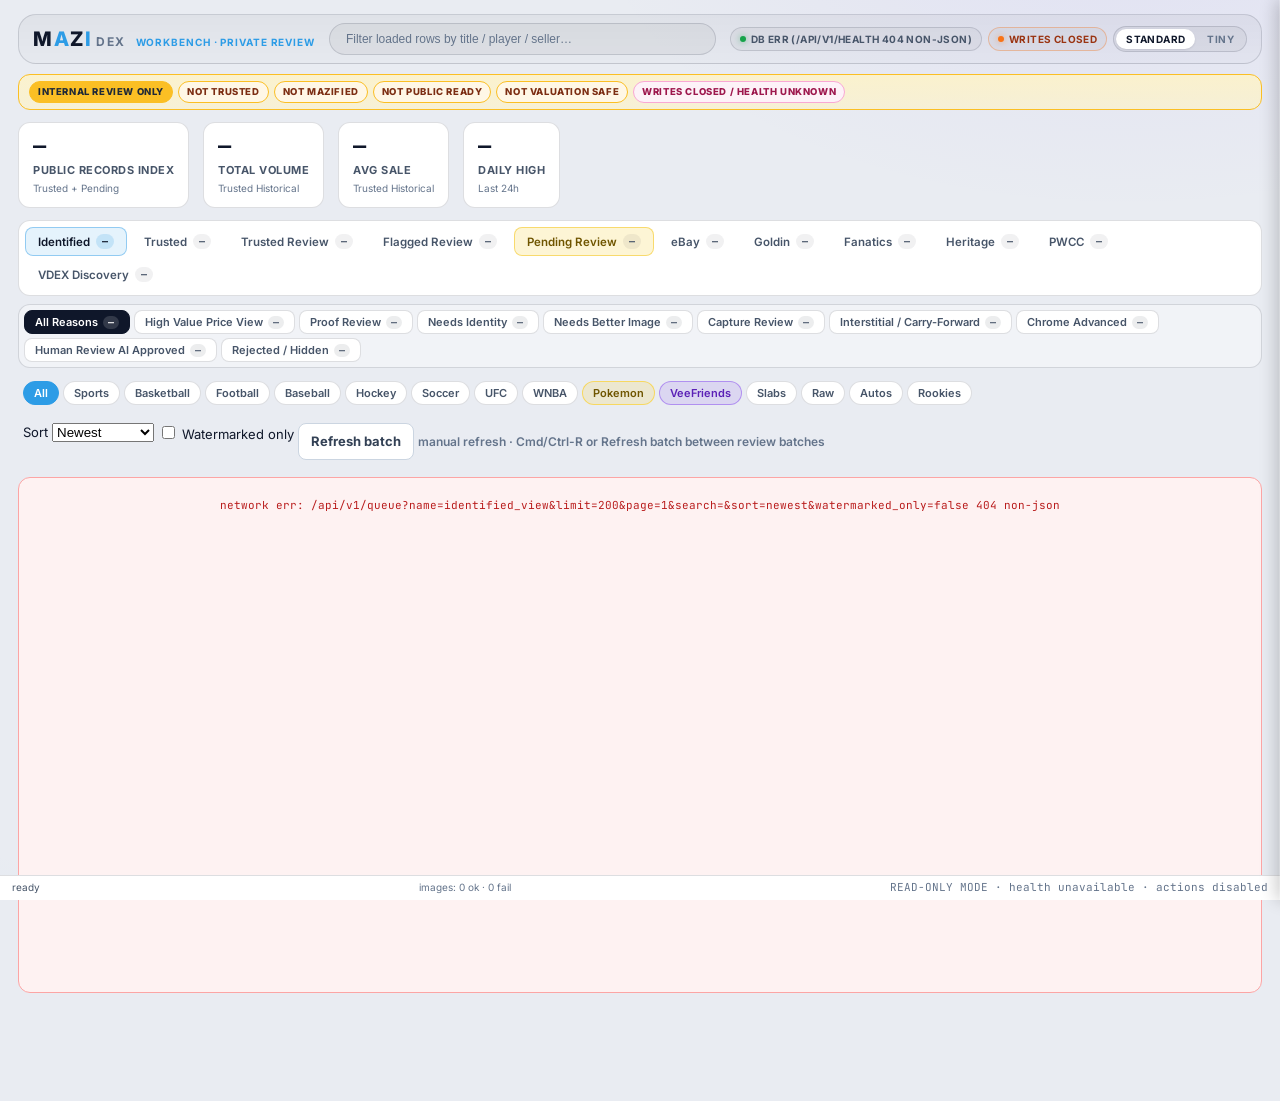
==== commit 659d19fe: "feat(tabs): Trusted Review — the good-sale/imperfect-image lane (replaces Mazified) New trusted_revi" ====
--- a/index.html
+++ b/index.html
@@ -7,7 +7,7 @@
 <link rel="preconnect" href="https://fonts.googleapis.com">
 <link rel="preconnect" href="https://fonts.gstatic.com" crossorigin>
 <link href="https://fonts.googleapis.com/css2?family=Inter:wght@400;500;600;700;800&family=JetBrains+Mono:wght@400;600;700&display=swap" rel="stylesheet">
-<link rel="stylesheet" href="/static/app.css?v=20260625-identified-all-v1">
+<link rel="stylesheet" href="/static/app.css?v=20260708-review-frame-v2">
 </head>
 <body class="density-standard">
 <div class="shell">
@@ -77,9 +77,9 @@
       <span class="tab-label">Trusted</span>
       <span class="tab-count" data-count-for="trusted">—</span>
     </button>
-    <button class="tab" role="tab" aria-selected="false" data-source="mazified">
-      <span class="tab-label">Mazified Review</span>
-      <span class="tab-count" data-count-for="mazified">—</span>
+    <button class="tab" role="tab" aria-selected="false" data-source="trusted_review">
+      <span class="tab-label">Trusted Review</span>
+      <span class="tab-count" data-count-for="trusted_review">—</span>
     </button>
     <button class="tab" role="tab" aria-selected="false" data-source="flagged_review">
       <span class="tab-label">Flagged Review</span>
@@ -169,6 +169,6 @@
 
 </div>
 
-<script src="/static/app.js?v=20260625-identified-all-v1" defer></script>
+<script src="/static/app.js?v=20260708-review-frame-v2" defer></script>
 </body>
 </html>
--- a/static/app.css
+++ b/static/app.css
@@ -444,6 +444,30 @@
 .tile-img-fallback.show { display: flex; }
 .tile-img-fallback .icon {
   font-size: 22px; opacity: 0.5; line-height: 1; margin-bottom: 4px;
+}
+
+/* Review-frame treatment: the tile is showing the full captured stream frame,
+   NOT a cropped card front (no timer-safe official front was captured — usually
+   a wide multi-slab shot). Make that unmistakable at a glance so a reviewer
+   never mistakes the Whatnot layer for a clean identified card image. */
+.tile-img-wrap.is-review-frame,
+.bbg-capture .slot.is-review-frame,
+.drawer-content .images .slot.is-review-frame {
+  outline: 2px dashed #d97706;
+  outline-offset: -2px;
+  background: repeating-linear-gradient(45deg, #fffbeb, #fffbeb 10px, #fef3c7 10px, #fef3c7 20px);
+}
+.tile-img-wrap.is-review-frame .tile-img,
+.slot.is-review-frame img { opacity: 0.82; }
+.tile-review-image-badge {
+  position: absolute; top: 6px; left: 6px; right: 6px;
+  display: flex; justify-content: center; pointer-events: none; z-index: 3;
+}
+.chip.review-frame-warn {
+  background: #b45309; border: 1px solid #92400e; color: #fff;
+  font-weight: 700; font-size: 9.5px; letter-spacing: 0.02em;
+  padding: 2px 7px; border-radius: 999px; white-space: nowrap;
+  box-shadow: 0 1px 3px rgba(0,0,0,0.35); pointer-events: auto;
 }
 
 .tile-body { padding: 6px 8px 8px; }
@@ -957,6 +981,99 @@
 .bbg-empty-state.small {
   margin-top: 0;
 }
+/* Zero-comp deliberate-state banner (rare_by_design / pending_fill /
+   coverage_gap). Same footprint as .bbg-empty-state so no layout shift. */
+.bbg-no-comp-state b {
+  display: block;
+  margin-bottom: 3px;
+  color: var(--text);
+  font-size: 11px;
+  font-weight: 700;
+  letter-spacing: 0.04em;
+  text-transform: uppercase;
+}
+.bbg-no-comp-state[data-no-comp-bucket="rare_by_design"] {
+  border-style: solid;
+}
+.bbg-advisory-tag {
+  display: inline-block;
+  margin-left: 6px;
+  padding: 1px 7px;
+  border-radius: 999px;
+  background: var(--brittany-soft);
+  border: 1px solid var(--brittany);
+  color: var(--brittany);
+  font-size: 9px;
+  font-weight: 700;
+  letter-spacing: 0.03em;
+  text-transform: uppercase;
+  vertical-align: middle;
+}
+.bbg-audio-excerpt {
+  margin: 8px 0;
+  padding: 8px 10px;
+  border-left: 3px solid var(--brittany);
+  border-radius: var(--r-sm);
+  background: var(--panel-2);
+  color: var(--text);
+  font-size: 12px;
+  line-height: 1.5;
+  white-space: pre-wrap;
+  max-height: 160px;
+  overflow-y: auto;
+}
+.bbg-audio-suspect {
+  margin-top: 8px;
+  padding: 10px 12px;
+  border: 1px solid var(--red);
+  border-left-width: 3px;
+  border-radius: var(--r-sm);
+  background: rgba(220, 38, 38, 0.08);
+  color: var(--red);
+  font-size: 11px;
+  font-weight: 700;
+}
+.bbg-audio-prefix-cue {
+  margin: 6px 0;
+  padding: 6px 10px;
+  border: 1px solid var(--orange);
+  border-radius: var(--r-sm);
+  background: var(--orange-soft);
+  color: var(--orange);
+  font-size: 10px;
+  font-weight: 700;
+}
+.bbg-audio-chips {
+  display: flex;
+  flex-wrap: wrap;
+  gap: 5px;
+  margin: 6px 0;
+}
+.bbg-audio-chip {
+  display: inline-block;
+  padding: 2px 8px;
+  border-radius: 999px;
+  border: 1px solid var(--hairline);
+  background: var(--panel-2);
+  color: var(--muted);
+  font-size: 10px;
+  font-weight: 700;
+}
+.bbg-audio-chip.agree {
+  border-color: var(--green);
+  background: rgba(22, 163, 74, 0.10);
+  color: var(--green);
+}
+.bbg-audio-chip.conflict {
+  border-color: var(--red);
+  background: rgba(220, 38, 38, 0.08);
+  color: var(--red);
+}
+.bbg-audio-chip.fill {
+  border-color: var(--brittany);
+  background: var(--brittany-soft);
+  color: var(--brittany);
+}
 .bbg-metric-grid {
   display: grid;
   grid-template-columns: repeat(4, minmax(0, 1fr));
@@ -1278,6 +1395,45 @@
   opacity: 0.7;
   cursor: wait;
 }
+/* Row-action bar (Phase 1: docs/MAZIDEX_8504_ROW_ACTIONS_PLAN.md). Dormant
+   until ROW_ACTIONS_V1 in app.js. APPROVE=blue (existing .tile-admit-btn),
+   SWAP FRONT=yellow, DELETE=red; locked stubs render grey. */
+.tile-action-bar {
+  display: flex;
+  gap: 6px;
+  margin-top: 6px;
+  align-items: stretch;
+}
+.tile-action-bar .tile-act {
+  flex: 1 1 0;
+  width: auto;
+  margin-top: 0;
+  border: 1px solid transparent;
+  border-radius: 7px;
+  font-weight: 900;
+  font-size: 11px;
+  padding: 6px 8px;
+  cursor: pointer;
+}
+.tile-action-bar .tile-act-swap {
+  background: #f6c343;
+  color: #3a2e00;
+  border-color: rgba(214, 158, 23, 0.85);
+}
+.tile-action-bar .tile-act-swap:hover:not([disabled]) { background: #e9b733; }
+.tile-action-bar .tile-act-delete {
+  background: #e5484d;
+  color: #fff;
+  border-color: rgba(190, 40, 45, 0.9);
+}
+.tile-action-bar .tile-act-delete:hover:not([disabled]) { background: #cf3b40; }
+.tile-action-bar .tile-act.is-locked {
+  background: #e5e7eb;
+  color: #64748b;
+  border-color: rgba(148, 163, 184, 0.5);
+  cursor: not-allowed;
+}
+.tile-action-bar .tile-act[disabled] { opacity: 0.7; }
 .price-head-card { padding: 12px 14px; }
 .price-head-grid { display: grid; grid-template-columns: repeat(3, 1fr); gap: 10px; }
 .price-head-cell {
@@ -1486,3 +1642,16 @@
   font-weight: 600;
   align-self: center;
 }
+
+/* External-comps OBO basis dropdown (hero stat) */
+.hero-obo-select {
+  margin-top: 6px;
+  font-size: 11px;
+  padding: 2px 6px;
+  border-radius: 6px;
+  border: 1px solid rgba(0,0,0,0.15);
+  background: rgba(255,255,255,0.9);
+  color: #334;
+  cursor: pointer;
+  max-width: 100%;
+}
